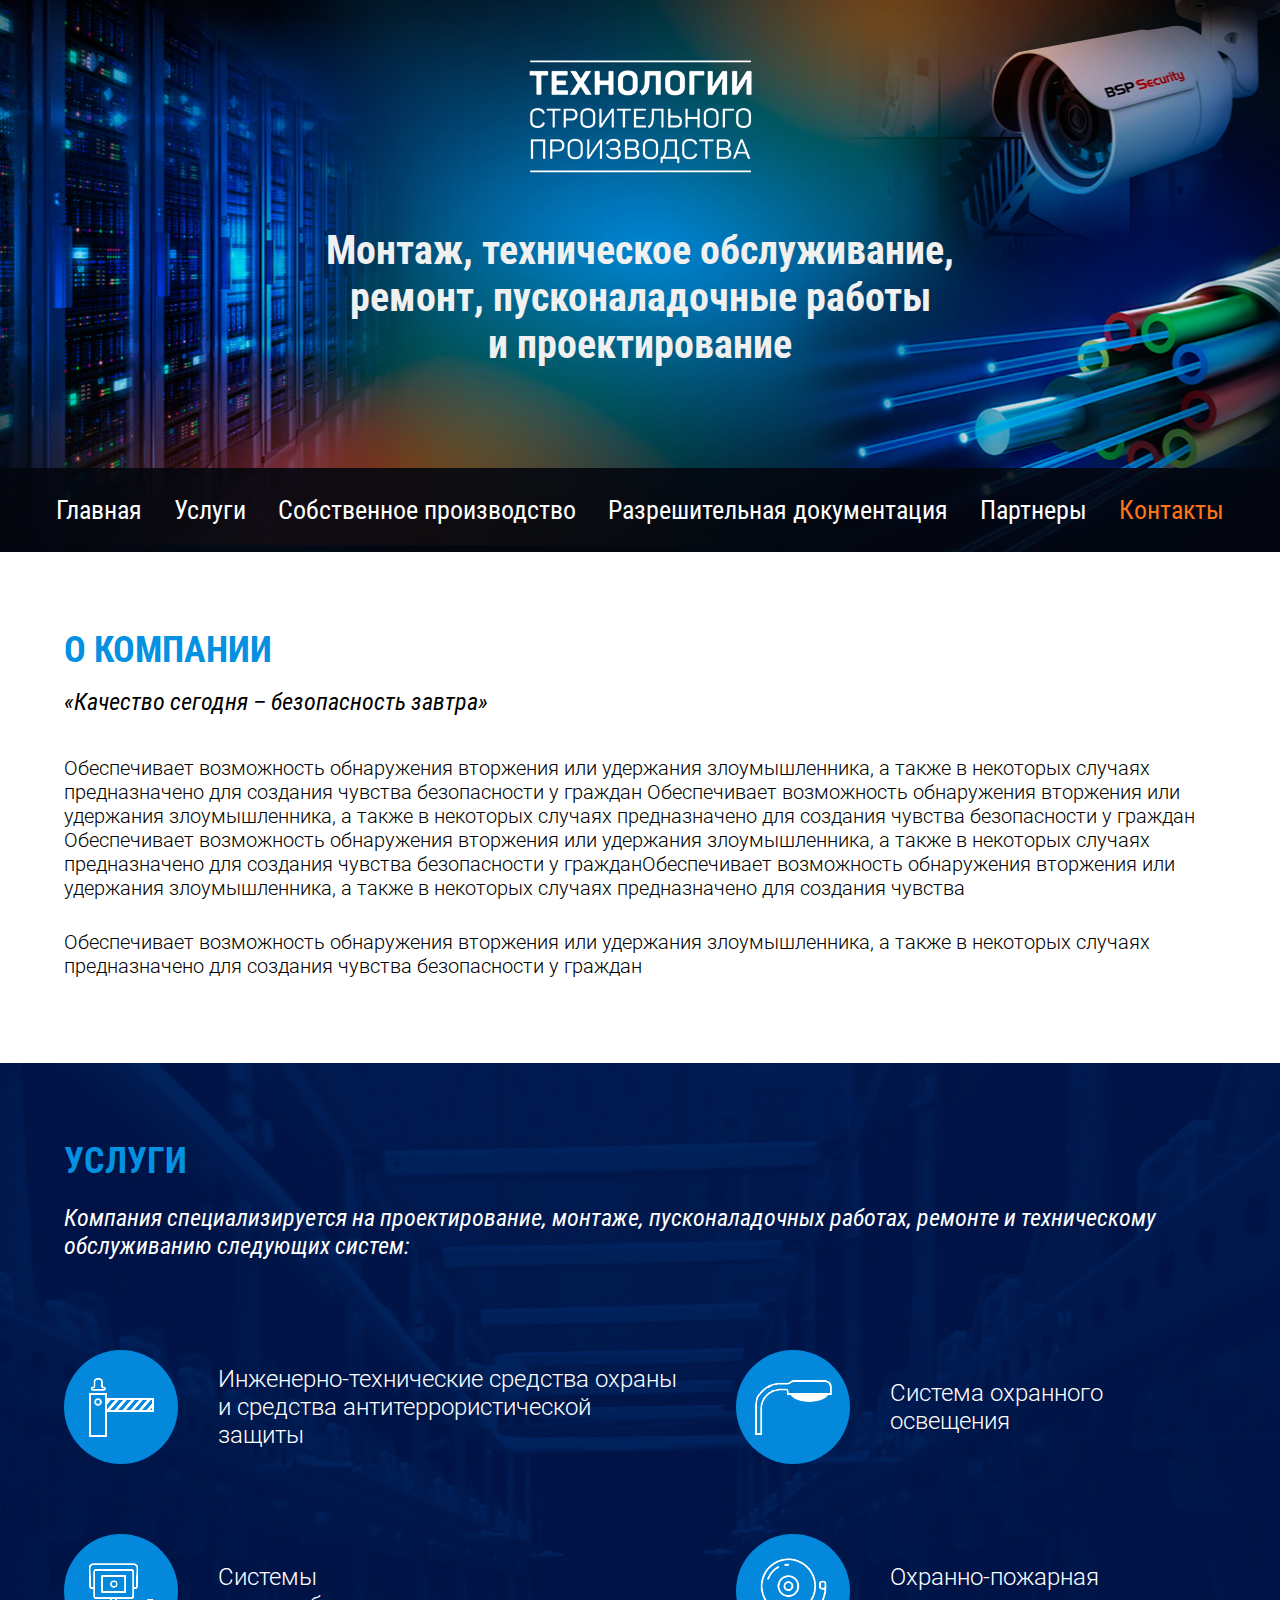
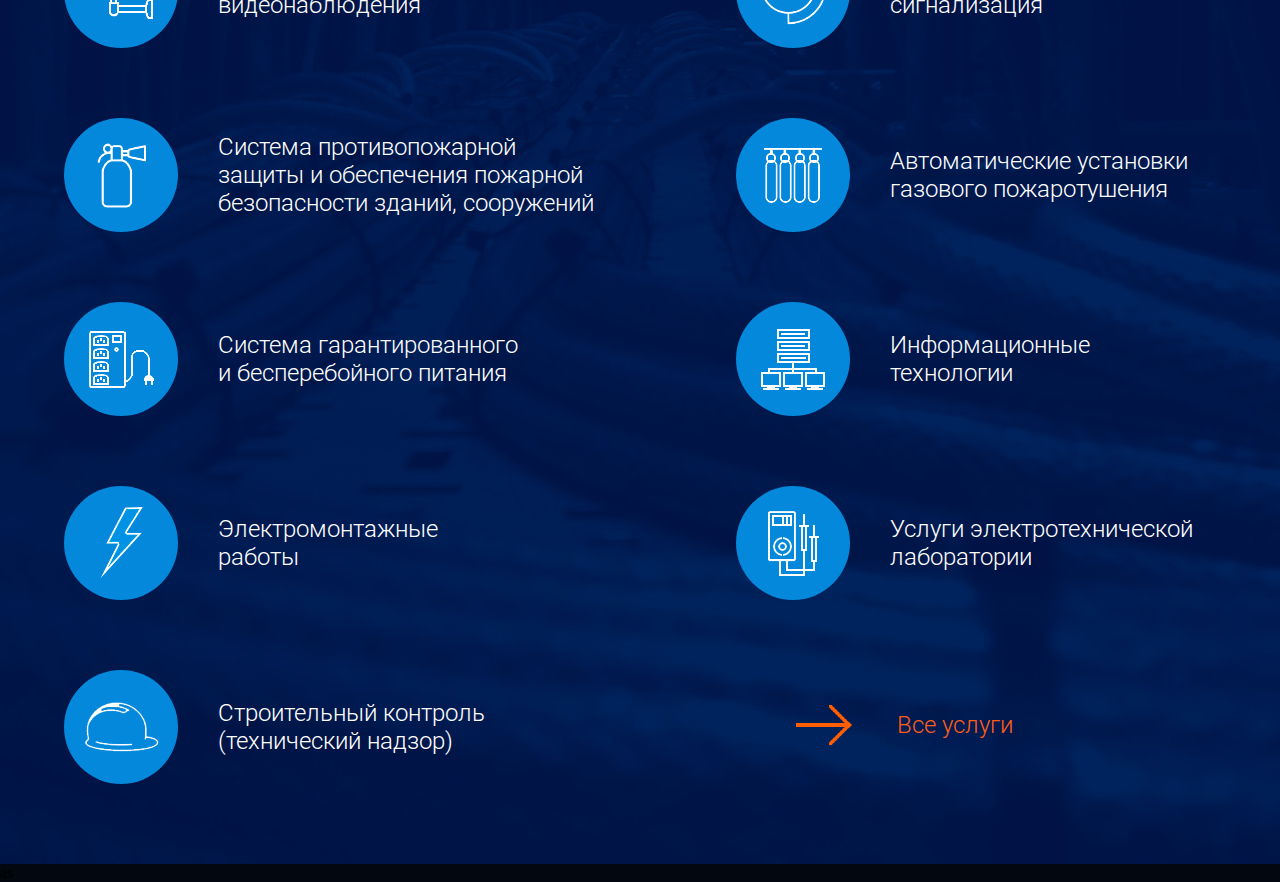
==== index.html @ 2492bffe "Initial commit" ====
<!DOCTYPE html>
<html lang="en">
<head>
  <meta charset="UTF-8">
  <meta name="viewport" content="width=device-width, initial-scale=1, shrink-to-fit=no">
  <title>Home</title>
  <meta name="keywords" content="text, test">
  <meta name="description" content="very long text description">
  <link rel="stylesheet" href="css/style.css">
  <link rel="stylesheet" href="css/media.css">
  <script
          src="https://code.jquery.com/jquery-3.4.1.min.js"
          integrity="sha256-CSXorXvZcTkaix6Yvo6HppcZGetbYMGWSFlBw8HfCJo="
          crossorigin="anonymous"></script>
  <script src="js/custom.js"></script>
</head>
<body>

<header class="header">
  <div class="header__bg"><img src="img/header-bg-large.png"></div>
  <div class="container">
    <div class="header__top">
      <a href="#" class="header__logo">
        <img src="img/logo.png" alt="company name">
      </a>
      <div class="header__slogan">
        <div class="header__slogan-line">Монтаж, техническое обслуживание,</div>
        <div class="header__slogan-line">ремонт, пусконаладочные работы</div>
        <div class="header__slogan-line">и проектирование</div>
      </div>
    </div>
    <ul class="menu">
      <li class="menu__item"><a href="#" class="menu__link">Главная</a></li>
      <li class="menu__item"><a href="#" class="menu__link">Услуги</a></li>
      <li class="menu__item"><a href="#" class="menu__link">Собственное производство</a></li>
      <li class="menu__item"><a href="#" class="menu__link">Разрешительная документация</a></li>
      <li class="menu__item"><a href="#" class="menu__link">Партнеры</a></li>
      <li class="menu__item"><a href="#" class="menu__link menu__link_active">Контакты</a></li>
    </ul>
  </div>
</header>

<section class="container">
  <div class="about">
    <div class="container__inner">
      <div class="title">О компании</div>
      <div class="about__quote">«Качество сегодня – безопасность завтра»</div>
      <div class="about__p">
        Обеспечивает возможность обнаружения вторжения или удержания злоумышленника, а также в некоторых случаях
        предназначено для создания чувства безопасности у граждан Обеспечивает возможность обнаружения вторжения или
        удержания злоумышленника, а также в некоторых случаях предназначено для создания чувства безопасности у граждан
        Обеспечивает возможность обнаружения вторжения или удержания злоумышленника, а также в некоторых случаях
        предназначено для создания чувства безопасности у гражданОбеспечивает возможность обнаружения вторжения или
        удержания злоумышленника, а также в некоторых случаях предназначено для создания чувства
      </div>
      <div class="about__p">
        Обеспечивает возможность обнаружения вторжения или удержания злоумышленника, а также в некоторых случаях
        предназначено для создания чувства безопасности у граждан
      </div>
    </div>
  </div>

  <div class="services">
    <div class="container__inner">
      <div class="title">Услуги</div>
      <div class="services__quote">Компания специализируется на проектирование, монтаже, пусконаладочных
        работах, ремонте и техническому обслуживанию следующих систем:</div>
      <div class="services__items">
        <div class="services-item">
          <div class="services-item__icon"><img src="img/service-1.png" alt=""></div>
          <div class="services-item__text">
            <div class="services-item__line">Инженерно-технические средства охраны</div>
            <div class="services-item__line">и средства антитеррористической</div>
            <div class="services-item__line">защиты</div>
          </div>
        </div>
        <div class="services-item">
          <div class="services-item__icon"><img src="img/service-2.png" alt=""></div>
          <div class="services-item__text">
            <div class="services-item__line">Система охранного</div>
            <div class="services-item__line">освещения</div>
          </div>
        </div>
        <div class="services-item">
          <div class="services-item__icon"><img src="img/service-3.png" alt=""></div>
          <div class="services-item__text">
            <div class="services-item__line">Системы</div>
            <div class="services-item__line">видеонаблюдения</div>
          </div>
        </div>
        <div class="services-item">
          <div class="services-item__icon"><img src="img/service-4.png" alt=""></div>
          <div class="services-item__text">
            <div class="services-item__line">Охранно-пожарная</div>
            <div class="services-item__line">сигнализация</div>
          </div>
        </div>
        <div class="services-item">
          <div class="services-item__icon"><img src="img/service-5.png" alt=""></div>
          <div class="services-item__text">
            <div class="services-item__line">Система противопожарной</div>
            <div class="services-item__line">защиты и обеспечения пожарной</div>
            <div class="services-item__line">безопасности зданий, сооружений</div>
          </div>
        </div>
        <div class="services-item">
          <div class="services-item__icon"><img src="img/service-6.png" alt=""></div>
          <div class="services-item__text">
            <div class="services-item__line">Автоматические установки</div>
            <div class="services-item__line">газового пожаротушения</div>
          </div>
        </div>
        <div class="services-item">
          <div class="services-item__icon"><img src="img/service-7.png" alt=""></div>
          <div class="services-item__text">
            <div class="services-item__line">Система гарантированного</div>
            <div class="services-item__line">и бесперебойного питания</div>
          </div>
        </div>
        <div class="services-item">
          <div class="services-item__icon"><img src="img/service-8.png" alt=""></div>
          <div class="services-item__text">
            <div class="services-item__line">Информационные</div>
            <div class="services-item__line">технологии</div>
          </div>
        </div>
        <div class="services-item">
          <div class="services-item__icon"><img src="img/service-9.png" alt=""></div>
          <div class="services-item__text">
            <div class="services-item__line">Электромонтажные</div>
            <div class="services-item__line">работы</div>
          </div>
        </div>
        <div class="services-item">
          <div class="services-item__icon"><img src="img/service-10.png" alt=""></div>
          <div class="services-item__text">
            <div class="services-item__line">Услуги электротехнической</div>
            <div class="services-item__line">лаборатории</div>
          </div>
        </div>
        <div class="services-item">
          <div class="services-item__icon"><img src="img/service-11.png" alt=""></div>
          <div class="services-item__text">
            <div class="services-item__line">Строительный контроль</div>
            <div class="services-item__line">(технический надзор)</div>
          </div>
        </div>
        <div class="services-item">
          <a href="#" class="services-item__more">
            <div class="services-item__more-img"><img src="img/service-more.png"></div>
            <div class="services-item__more-text">Все услуги</div>
          </a>
        </div>
      </div>
    </div>
  </div>
</section>

<footer class="footer">
  as
</footer>

</body>
</html>
---- css/style.css ----
@font-face {
    font-family: 'RobotoCondensed-Bold';
    src: url('../fonts/RobotoCondensed-Bold.ttf') format('truetype');
    font-weight: normal;
    font-style: normal;
}
@font-face {
    font-family: 'RobotoCondensed-Regular';
    src: url('../fonts/RobotoCondensed-Regular.ttf') format('truetype');
    font-weight: normal;
    font-style: normal;
}
@font-face {
    font-family: 'RobotoCondensed-Light';
    src: url('../fonts/RobotoCondensed-Light.ttf') format('truetype');
    font-weight: normal;
    font-style: normal;
}
@font-face {
    font-family: 'RobotoCondensed-RegularItalic';
    src: url('../fonts/RobotoCondensed-RegularItalic.ttf') format('truetype');
    font-weight: normal;
    font-style: normal;
}
@font-face {
    font-family: 'Roboto-Light';
    src: url('../fonts/Roboto-Light.ttf') format('truetype');
    font-weight: normal;
    font-style: normal;
}

html, body{
    width: 100%;
    min-height: 100vh;
    margin: 0;
    padding: 0;
}
body{
    background-color: #03070f;
}
/*General*/
a, a:hover{
    outline: none;
    text-decoration: none;
}
ul{
    list-style:none;
    margin: 0;
    padding: 0;
}
.container{
    position: relative;
    width: 1280px;
    margin: 0 auto;
    z-index: 2;
}
.container__inner{
    padding: 0 64px;
}
.title{
    font-family: 'RobotoCondensed-Bold', sans-serif;
    font-size: 36px;
    line-height: 1em;
    color: #0491e2;
    text-transform: uppercase;
}
/*Header*/
.header{
    position: relative;
    padding-top: 60px;
    overflow: hidden;
}
.header__bg{
    position: absolute;
    top: 0;
    left: 50%;
    -webkit-transform: translate(-50%, 0);
    -moz-transform: translate(-50%, 0);
    -ms-transform: translate(-50%, 0);
    -o-transform: translate(-50%, 0);
    transform: translate(-50%, 0);
    z-index: 0;
}
.header__top{
    text-align: center;
}
.header__slogan{
    margin: 50px 0 100px 0;
    font-family: 'RobotoCondensed-Bold', sans-serif;
    font-size: 40px;
    color: #f0f0f0;
}
/*Menu*/
.menu{
    display: flex;
    flex-wrap: wrap;
    align-items: center;
    justify-content: center;
    background-color: rgba(3,7,15,0.89);
}
.menu__item{
    margin: 27px 0;
}
.menu__link{
    display: block;
    margin: 0 16px;
    font-family: 'RobotoCondensed-Regular', sans-serif;
    font-size: 26px;
    color: #fff;
}
.menu__link:hover,
.menu__link_active{
    color: #ff7417;
}
/*About*/
.about{
    padding: 80px 0 55px 0;
    background: #ffffff;
}
.about__quote{
    margin: 20px 0 40px 0;
    font-family: 'RobotoCondensed-RegularItalic', sans-serif;
    font-size: 24px;
    color: #000;
}
.about__p{
    margin-bottom: 30px;
    font-family: 'Roboto-Light', sans-serif;
    font-size: 20px;
    color: #000;
}
/*Services*/
.services{
    padding: 80px 0 10px 0;
    background: url("../img/home-services-bg.jpg") no-repeat top center;
}
.services__quote{
    margin: 25px 0 90px 0;
    font-family: 'RobotoCondensed-RegularItalic', sans-serif;
    font-size: 24px;
    color: #ffffff;
}
.services__items{
    display: flex;
    flex-wrap: wrap;
    align-items: center;
    justify-content: space-between;
}
.services-item{
    display: flex;
    align-items: center;
    width: 100%;
    margin-bottom: 70px;
}
.services-item:nth-child(odd){
    max-width: 670px;
}
.services-item:nth-child(even){
    max-width: 480px;
}
.services-item__icon{
    flex: 0 0 114px;
    display: flex;
    flex-wrap: wrap;
    align-items: center;
    justify-content: center;
    width: 114px;
    height: 114px;
    background-color: #0488db;
    -webkit-border-radius: 100%;
    -moz-border-radius: 100%;
    border-radius: 100%;
}
.services-item__text{
    margin-left: 40px;
    font-family: 'Roboto-Light', sans-serif;
    font-size: 24px;
    color: #ffffff;
}
.services-item:hover .services-item__icon{
    background-color: #ff5e17;
}
.services-item:hover .services-item__text{
    color: #ff5e17;
}
.services-item__more{
    display: flex;
    align-items: center;
    margin-left: 60px;
}
.services-item__more-img{
    margin-right: 45px;
}
.services-item__more-text{
    margin-top: -5px;
    font-family: 'Roboto-Light', sans-serif;
    font-size: 24px;
    color: #ff5e17;
}
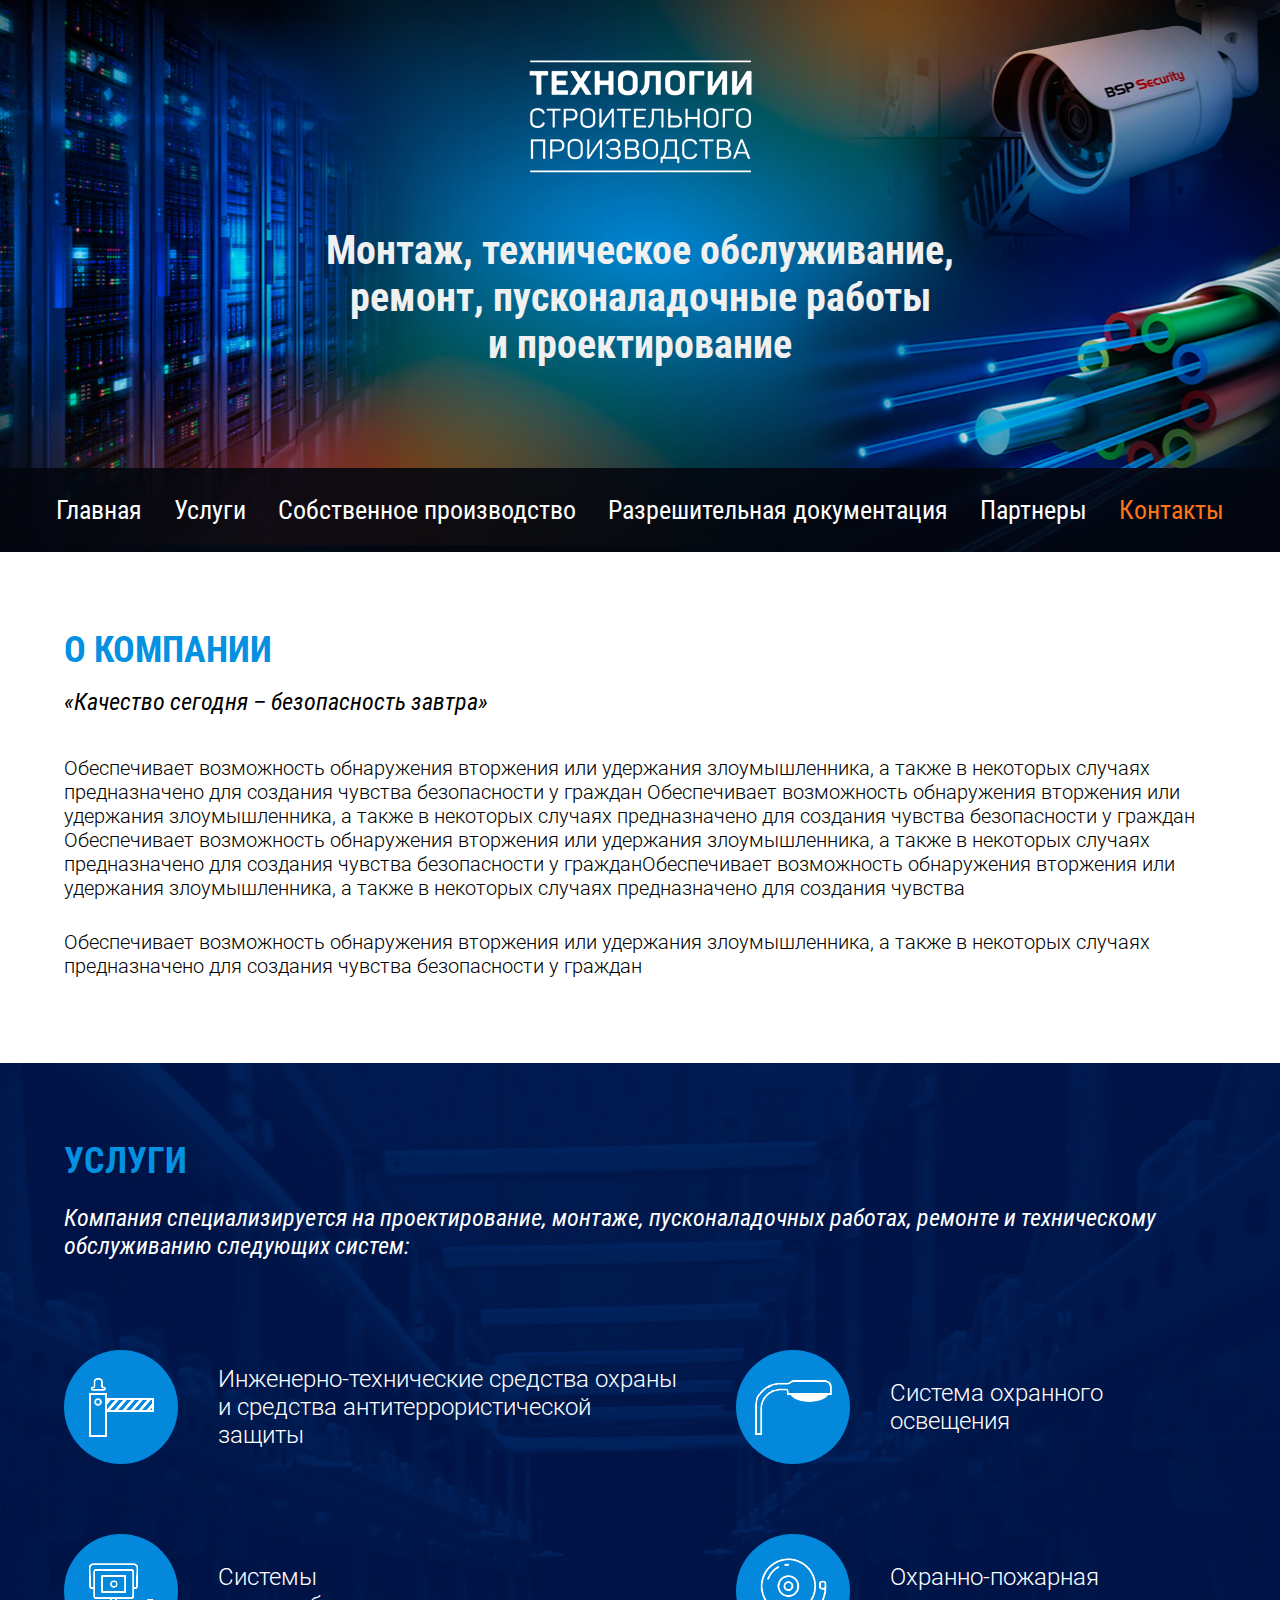
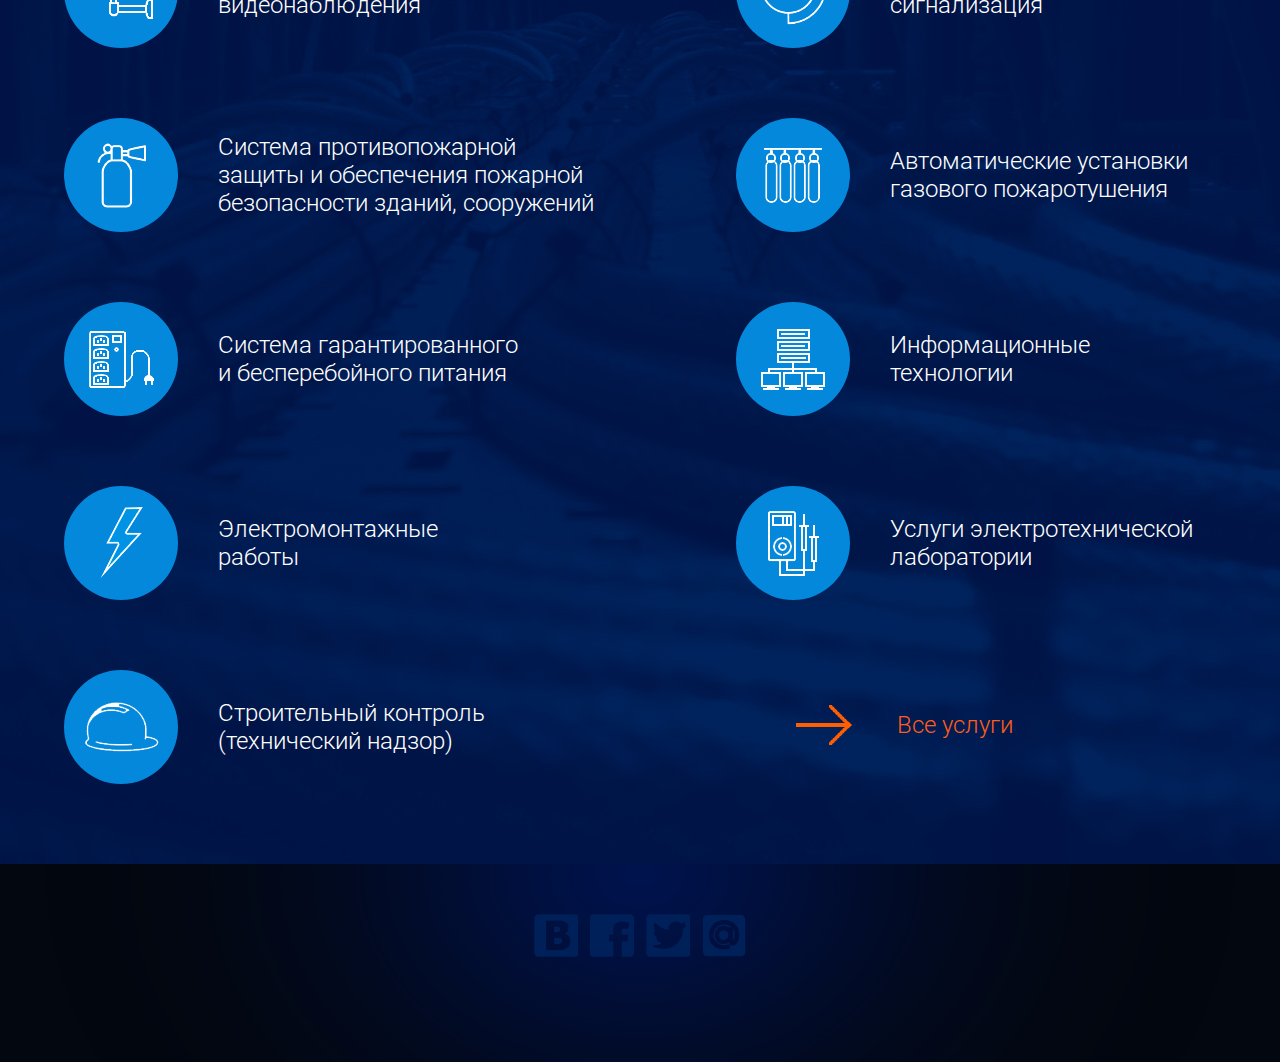
==== commit db1fedf3: "socials" ====
--- a/index.html
+++ b/index.html
@@ -20,7 +20,7 @@
   <div class="header__bg"><img src="img/header-bg-large.png"></div>
   <div class="container">
     <div class="header__top">
-      <a href="#" class="header__logo">
+      <a href="index.html" class="header__logo">
         <img src="img/logo.png" alt="company name">
       </a>
       <div class="header__slogan">
@@ -30,7 +30,7 @@
       </div>
     </div>
     <ul class="menu">
-      <li class="menu__item"><a href="#" class="menu__link">Главная</a></li>
+      <li class="menu__item"><a href="index.html" class="menu__link">Главная</a></li>
       <li class="menu__item"><a href="#" class="menu__link">Услуги</a></li>
       <li class="menu__item"><a href="#" class="menu__link">Собственное производство</a></li>
       <li class="menu__item"><a href="#" class="menu__link">Разрешительная документация</a></li>
@@ -157,7 +157,12 @@
 </section>
 
 <footer class="footer">
-  as
+  <div class="footer-menu">
+    <a href="#" target="_blank" class="footer-menu__link vk"></a>
+    <a href="#" target="_blank" class="footer-menu__link fb"></a>
+    <a href="#" target="_blank" class="footer-menu__link twitter"></a>
+    <a href="#" target="_blank" class="footer-menu__link mail"></a>
+  </div>
 </footer>
 
 </body>
--- a/css/style.css
+++ b/css/style.css
@@ -196,4 +196,44 @@
     font-family: 'Roboto-Light', sans-serif;
     font-size: 24px;
     color: #ff5e17;
+}
+/*Footer*/
+.footer{
+    padding: 50px 0 105px 0;
+    background: url("../img/footer-bg.png") no-repeat center bottom, transparent;
+}
+.footer-menu{
+    display: flex;
+    flex-wrap: wrap;
+    justify-content: center;
+}
+.footer-menu__link{
+    width: 44px;
+    height: 43px;
+    margin: 0 6px;
+    background: url("../img/soc-sprite.png");
+}
+.footer-menu__link.vk{
+    background-position: 0 0;
+}
+.footer-menu__link.fb{
+    background-position: -60px 0;
+}
+.footer-menu__link.twitter{
+    background-position: -118px 0;
+}
+.footer-menu__link.mail{
+    background-position: 44px -1px;
+}
+.footer-menu__link.vk:hover{
+    background: url("../img/soc-1.png");
+}
+.footer-menu__link.fb:hover{
+    background: url("../img/soc-2.png");
+}
+.footer-menu__link.twitter:hover{
+    background: url("../img/soc-3.png");
+}
+.footer-menu__link.mail:hover{
+    background: url("../img/soc-4.png");
 }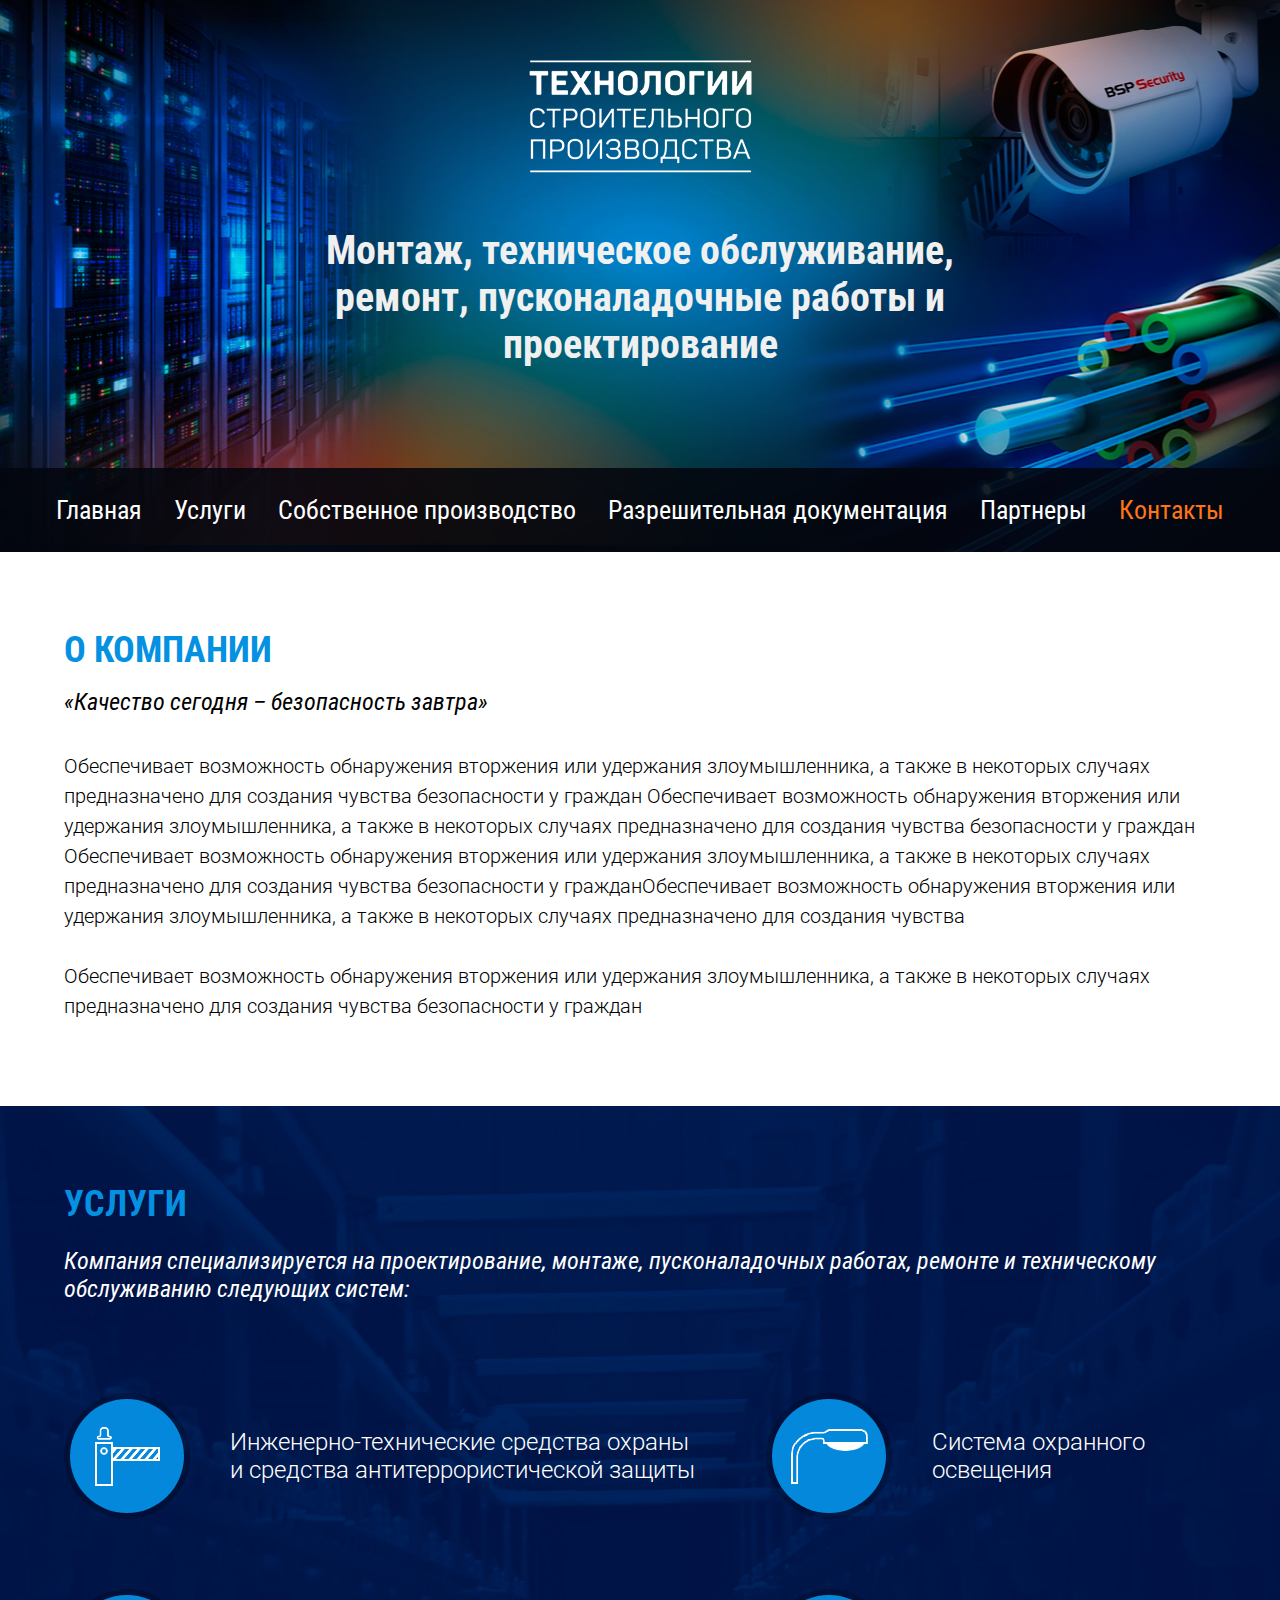
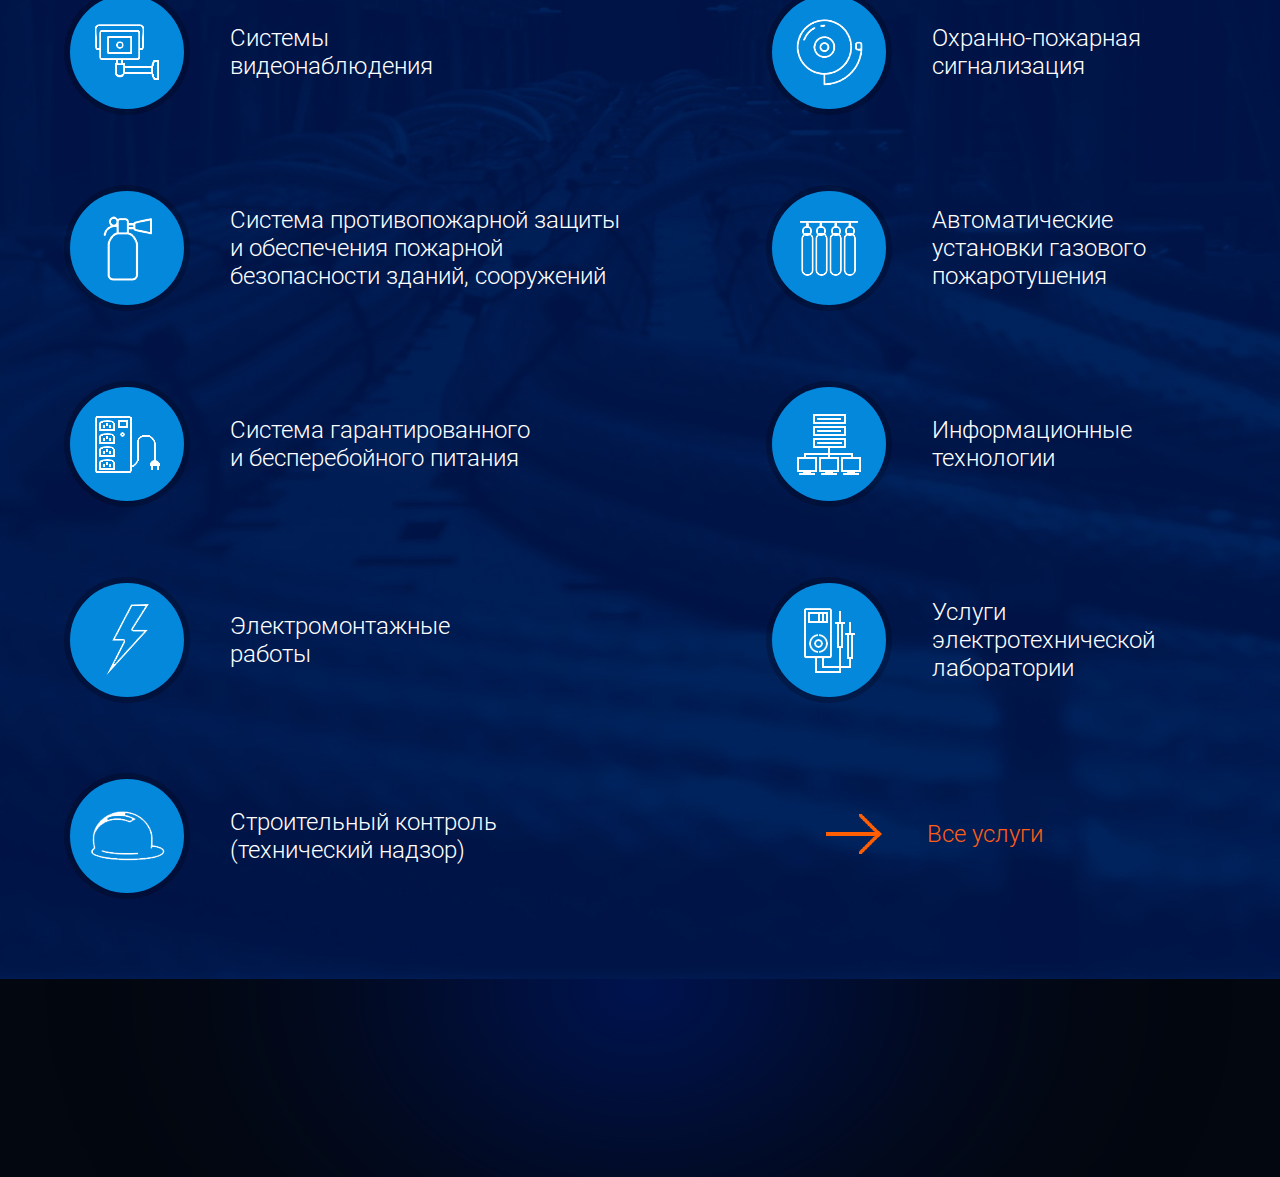
==== commit f3eb52d5: "mobile fixes" ====
--- a/index.html
+++ b/index.html
@@ -2,7 +2,7 @@
 <html lang="en">
 <head>
   <meta charset="UTF-8">
-  <meta name="viewport" content="width=device-width, initial-scale=1, shrink-to-fit=no">
+  <meta name="viewport" content="width=device-width, initial-scale=1, shrink-to-fit=no, user-scalable=no">
   <title>Home</title>
   <meta name="keywords" content="text, test">
   <meta name="description" content="very long text description">
@@ -17,26 +17,32 @@
 <body>
 
 <header class="header">
-  <div class="header__bg"><img src="img/header-bg-large.png"></div>
+  <div class="header__mobile-menu"></div>
   <div class="container">
     <div class="header__top">
       <a href="index.html" class="header__logo">
         <img src="img/logo.png" alt="company name">
       </a>
       <div class="header__slogan">
-        <div class="header__slogan-line">Монтаж, техническое обслуживание,</div>
-        <div class="header__slogan-line">ремонт, пусконаладочные работы</div>
-        <div class="header__slogan-line">и проектирование</div>
+        Монтаж, техническое обслуживание,
+        ремонт, пусконаладочные работы
+        и проектирование
       </div>
     </div>
-    <ul class="menu">
-      <li class="menu__item"><a href="index.html" class="menu__link">Главная</a></li>
-      <li class="menu__item"><a href="#" class="menu__link">Услуги</a></li>
-      <li class="menu__item"><a href="#" class="menu__link">Собственное производство</a></li>
-      <li class="menu__item"><a href="#" class="menu__link">Разрешительная документация</a></li>
-      <li class="menu__item"><a href="#" class="menu__link">Партнеры</a></li>
-      <li class="menu__item"><a href="#" class="menu__link menu__link_active">Контакты</a></li>
-    </ul>
+    <div class="header__menu">
+      <a href="index.html" class="header__menu-logo">
+        <img src="img/logo.png" alt="company name">
+      </a>
+      <div class="header__menu-close"></div>
+      <ul class="menu">
+        <li class="menu__item"><a href="index.html" class="menu__link">Главная</a></li>
+        <li class="menu__item"><a href="#" class="menu__link">Услуги</a></li>
+        <li class="menu__item"><a href="#" class="menu__link">Собственное производство</a></li>
+        <li class="menu__item"><a href="#" class="menu__link">Разрешительная документация</a></li>
+        <li class="menu__item"><a href="#" class="menu__link">Партнеры</a></li>
+        <li class="menu__item"><a href="#" class="menu__link menu__link_active">Контакты</a></li>
+      </ul>
+    </div>
   </div>
 </header>
 
@@ -45,18 +51,18 @@
     <div class="container__inner">
       <div class="title">О компании</div>
       <div class="about__quote">«Качество сегодня – безопасность завтра»</div>
-      <div class="about__p">
+      <p>
         Обеспечивает возможность обнаружения вторжения или удержания злоумышленника, а также в некоторых случаях
         предназначено для создания чувства безопасности у граждан Обеспечивает возможность обнаружения вторжения или
         удержания злоумышленника, а также в некоторых случаях предназначено для создания чувства безопасности у граждан
         Обеспечивает возможность обнаружения вторжения или удержания злоумышленника, а также в некоторых случаях
         предназначено для создания чувства безопасности у гражданОбеспечивает возможность обнаружения вторжения или
         удержания злоумышленника, а также в некоторых случаях предназначено для создания чувства
-      </div>
-      <div class="about__p">
+      </p>
+      <p>
         Обеспечивает возможность обнаружения вторжения или удержания злоумышленника, а также в некоторых случаях
         предназначено для создания чувства безопасности у граждан
-      </div>
+      </p>
     </div>
   </div>
 
@@ -66,85 +72,85 @@
       <div class="services__quote">Компания специализируется на проектирование, монтаже, пусконаладочных
         работах, ремонте и техническому обслуживанию следующих систем:</div>
       <div class="services__items">
-        <div class="services-item">
+        <a href="#" class="services-item">
           <div class="services-item__icon"><img src="img/service-1.png" alt=""></div>
           <div class="services-item__text">
-            <div class="services-item__line">Инженерно-технические средства охраны</div>
-            <div class="services-item__line">и средства антитеррористической</div>
-            <div class="services-item__line">защиты</div>
+            Инженерно-технические средства охраны
+            и средства антитеррористической
+            защиты
           </div>
-        </div>
-        <div class="services-item">
+        </a>
+        <a href="#" class="services-item">
           <div class="services-item__icon"><img src="img/service-2.png" alt=""></div>
           <div class="services-item__text">
-            <div class="services-item__line">Система охранного</div>
-            <div class="services-item__line">освещения</div>
+            Система охранного
+            освещения
           </div>
-        </div>
-        <div class="services-item">
+        </a>
+        <a href="#" class="services-item">
           <div class="services-item__icon"><img src="img/service-3.png" alt=""></div>
           <div class="services-item__text">
-            <div class="services-item__line">Системы</div>
-            <div class="services-item__line">видеонаблюдения</div>
+            Системы
+            видеонаблюдения
           </div>
-        </div>
-        <div class="services-item">
+        </a>
+        <a href="#" class="services-item">
           <div class="services-item__icon"><img src="img/service-4.png" alt=""></div>
           <div class="services-item__text">
-            <div class="services-item__line">Охранно-пожарная</div>
-            <div class="services-item__line">сигнализация</div>
+            Охранно-пожарная
+            сигнализация
           </div>
-        </div>
-        <div class="services-item">
+        </a>
+        <a href="#" class="services-item">
           <div class="services-item__icon"><img src="img/service-5.png" alt=""></div>
           <div class="services-item__text">
-            <div class="services-item__line">Система противопожарной</div>
-            <div class="services-item__line">защиты и обеспечения пожарной</div>
-            <div class="services-item__line">безопасности зданий, сооружений</div>
+            Система противопожарной
+            защиты и обеспечения пожарной
+            безопасности зданий, сооружений
           </div>
-        </div>
-        <div class="services-item">
+        </a>
+        <a href="#" class="services-item">
           <div class="services-item__icon"><img src="img/service-6.png" alt=""></div>
           <div class="services-item__text">
-            <div class="services-item__line">Автоматические установки</div>
-            <div class="services-item__line">газового пожаротушения</div>
+            Автоматические установки
+            газового пожаротушения
           </div>
-        </div>
-        <div class="services-item">
+        </a>
+        <a href="#" class="services-item">
           <div class="services-item__icon"><img src="img/service-7.png" alt=""></div>
           <div class="services-item__text">
-            <div class="services-item__line">Система гарантированного</div>
-            <div class="services-item__line">и бесперебойного питания</div>
+            Система гарантированного
+            и бесперебойного питания
           </div>
-        </div>
-        <div class="services-item">
+        </a>
+        <a href="#" class="services-item">
           <div class="services-item__icon"><img src="img/service-8.png" alt=""></div>
           <div class="services-item__text">
-            <div class="services-item__line">Информационные</div>
-            <div class="services-item__line">технологии</div>
+            Информационные
+            технологии
           </div>
-        </div>
-        <div class="services-item">
+        </a>
+        <a href="#" class="services-item">
           <div class="services-item__icon"><img src="img/service-9.png" alt=""></div>
           <div class="services-item__text">
-            <div class="services-item__line">Электромонтажные</div>
-            <div class="services-item__line">работы</div>
+            Электромонтажные
+            работы
           </div>
-        </div>
-        <div class="services-item">
+        </a>
+        <a href="#" class="services-item">
           <div class="services-item__icon"><img src="img/service-10.png" alt=""></div>
           <div class="services-item__text">
-            <div class="services-item__line">Услуги электротехнической</div>
-            <div class="services-item__line">лаборатории</div>
+            Услуги электротехнической
+            лаборатории
           </div>
-        </div>
-        <div class="services-item">
+        </a>
+        <a href="#" class="services-item">
           <div class="services-item__icon"><img src="img/service-11.png" alt=""></div>
           <div class="services-item__text">
-            <div class="services-item__line">Строительный контроль</div>
-            <div class="services-item__line">(технический надзор)</div>
+            Строительный контроль
+            (технический надзор)
           </div>
-        </div>
+        </a>
         <div class="services-item">
           <a href="#" class="services-item__more">
             <div class="services-item__more-img"><img src="img/service-more.png"></div>
--- a/css/style.css
+++ b/css/style.css
@@ -19,6 +19,18 @@
 @font-face {
     font-family: 'RobotoCondensed-RegularItalic';
     src: url('../fonts/RobotoCondensed-RegularItalic.ttf') format('truetype');
+    font-weight: normal;
+    font-style: normal;
+}
+@font-face {
+    font-family: 'Roboto-Bold';
+    src: url('../fonts/Roboto-Bold.ttf') format('truetype');
+    font-weight: normal;
+    font-style: normal;
+}
+@font-face {
+    font-family: 'Roboto-Regular';
+    src: url('../fonts/Roboto-Regular.ttf') format('truetype');
     font-weight: normal;
     font-style: normal;
 }
@@ -50,7 +62,8 @@
 }
 .container{
     position: relative;
-    width: 1280px;
+    width: 100%;
+    max-width: 1280px;
     margin: 0 auto;
     z-index: 2;
 }
@@ -68,7 +81,9 @@
 .header{
     position: relative;
     padding-top: 60px;
-    overflow: hidden;
+    background-image: url('../img/header-bg-large.png');
+    background-position: center top;
+    background-repeat:no-repeat;
 }
 .header__bg{
     position: absolute;
@@ -84,19 +99,56 @@
 .header__top{
     text-align: center;
 }
+.header__logo{
+    display: inline-block;
+}
 .header__slogan{
-    margin: 50px 0 100px 0;
+    max-width: 629px;
+    margin: 50px auto 100px auto;
     font-family: 'RobotoCondensed-Bold', sans-serif;
     font-size: 40px;
     color: #f0f0f0;
 }
 /*Menu*/
+.header__menu{
+    position: relative;
+    background-color: rgba(3,7,15,0.89);
+}
+.header__mobile-menu{
+    display: none;
+    position: absolute;
+    top: 10px;
+    right: 15px;
+    width: 51px;
+    height: 51px;
+    background: url("../img/menu-mobile.png") no-repeat center center, rgba(3,7,15,0.25);
+    -webkit-border-radius: 100%;
+    -moz-border-radius: 100%;
+    border-radius: 100%;
+    z-index: 2;
+}
+.header__menu-logo{
+    display: none;
+    width: 120px;
+    margin: 0 35px;
+}
+.header__menu-logo img{
+    max-width: 100%;
+}
+.header__menu-close{
+    display: none;
+    position: absolute;
+    top: 20px;
+    right: 20px;
+    width: 12px;
+    height: 12px;
+    background: url("../img/menu-close.png") no-repeat center center;
+}
 .menu{
     display: flex;
     flex-wrap: wrap;
     align-items: center;
     justify-content: center;
-    background-color: rgba(3,7,15,0.89);
 }
 .menu__item{
     margin: 27px 0;
@@ -118,21 +170,24 @@
     background: #ffffff;
 }
 .about__quote{
-    margin: 20px 0 40px 0;
+    margin: 20px 0 35px 0;
     font-family: 'RobotoCondensed-RegularItalic', sans-serif;
     font-size: 24px;
     color: #000;
 }
-.about__p{
-    margin-bottom: 30px;
+.about p{
+    margin: 0 0 30px 0;
     font-family: 'Roboto-Light', sans-serif;
     font-size: 20px;
+    line-height: 1.5em;
     color: #000;
 }
 /*Services*/
 .services{
     padding: 80px 0 10px 0;
     background: url("../img/home-services-bg.jpg") no-repeat top center;
+    -webkit-background-size: cover;
+    background-size: cover;
 }
 .services__quote{
     margin: 25px 0 90px 0;
@@ -148,6 +203,7 @@
 }
 .services-item{
     display: flex;
+    flex-wrap: wrap;
     align-items: center;
     width: 100%;
     margin-bottom: 70px;
@@ -158,12 +214,32 @@
 .services-item:nth-child(even){
     max-width: 480px;
 }
-.services-item__icon{
+.services-item:nth-child(1) .services-item__text{
+    max-width: 470px;}
+.services-item:nth-child(2) .services-item__text{
+    max-width: 250px;}
+.services-item:nth-child(3) .services-item__text{
+    max-width: 210px;}
+.services-item:nth-child(4) .services-item__text{
+    max-width: 250px;}
+.services-item:nth-child(5) .services-item__text{
+    max-width: 390px;}
+.services-item:nth-child(6) .services-item__text{
+    max-width: 310px;}
+.services-item:nth-child(7) .services-item__text{
+    max-width: 310px;}
+.services-item:nth-child(8) .services-item__text{
+    max-width: 210px;}
+.services-item:nth-child(9) .services-item__text{
+    max-width: 250px;}
+.services-item:nth-child(10) .services-item__text{
+    max-width: 310px;}
+.services-item:nth-child(11) .services-item__text{
+    max-width: 300px;}
+.services-item__icon:after{
+    content: '';
+    position: absolute;
     flex: 0 0 114px;
-    display: flex;
-    flex-wrap: wrap;
-    align-items: center;
-    justify-content: center;
     width: 114px;
     height: 114px;
     background-color: #0488db;
@@ -171,13 +247,30 @@
     -moz-border-radius: 100%;
     border-radius: 100%;
 }
+.services-item__icon{
+    position: relative;
+    display: flex;
+    flex-wrap: wrap;
+    align-items: center;
+    justify-content: center;
+    width: 126px;
+    height: 126px;
+    background-color: rgba(0,3,15,0.26);
+    -webkit-border-radius: 100%;
+    -moz-border-radius: 100%;
+    border-radius: 100%;
+}
+.services-item__icon img{
+    position: relative;
+    z-index: 2;
+}
 .services-item__text{
     margin-left: 40px;
     font-family: 'Roboto-Light', sans-serif;
     font-size: 24px;
     color: #ffffff;
 }
-.services-item:hover .services-item__icon{
+.services-item:hover .services-item__icon:after{
     background-color: #ff5e17;
 }
 .services-item:hover .services-item__text{
@@ -211,7 +304,7 @@
     width: 44px;
     height: 43px;
     margin: 0 6px;
-    background: url("../img/soc-sprite.png");
+    background: url("../img/soc-sprite-all.png");
 }
 .footer-menu__link.vk{
     background-position: 0 0;
@@ -226,14 +319,160 @@
     background-position: 44px -1px;
 }
 .footer-menu__link.vk:hover{
-    background: url("../img/soc-1.png");
+    background-position: 0 -44px;
 }
 .footer-menu__link.fb:hover{
-    background: url("../img/soc-2.png");
+    background-position: -60px -44px;
 }
 .footer-menu__link.twitter:hover{
-    background: url("../img/soc-3.png");
+    background-position: -118px -44px;
 }
 .footer-menu__link.mail:hover{
-    background: url("../img/soc-4.png");
+    background-position: 44px -44px;
+}
+/*Breadcrumbs*/
+.breadcrumbs{
+    display: flex;
+    flex-wrap: wrap;
+    align-items: center;
+    padding: 35px 0 30px 0;
+    font-family: 'Roboto-Regular', sans-serif;
+    font-size: 14px;
+}
+.breadcrumbs__item:not(.breadcrumbs__item_current){
+    padding-right: 18px;
+    margin-right: 11px;
+    color: #0491e2;
+    background: url("../img/breadcrumbs-arrow.png") no-repeat right center, transparent;
+}
+.breadcrumbs__item:not(.breadcrumbs__item_current):hover{
+    color: #ff7417;
+}
+.breadcrumbs__item_current{
+    color: #010101;
+}
+/*Template*/
+.template{
+    padding-bottom: 55px;
+    background-color: #fff;
+}
+.template__content{
+    margin-top: 55px;
+}
+.template__text{
+    font-family: 'Roboto-Light', sans-serif;
+    font-size: 20px;
+    line-height: 1.4em;
+    color: #000;
+}
+/*Certificates*/
+.certificates{
+    padding: 85px 0 80px 0;
+    background-color: #fff;
+}
+.certificates__items{
+    display: flex;
+    flex-wrap: wrap;
+    justify-content: space-between;
+    margin-top: 60px;
+}
+.certificates-item{
+    display: flex;
+    align-items: center;
+    justify-content: center;
+    width: 100%;
+    max-width: 360px;
+    margin-bottom: 35px;
+    -webkit-box-shadow: 0 0 21px rgba(0,0,0,0.08);
+    -moz-box-shadow: 0 0 21px rgba(0,0,0,0.08);
+    box-shadow: 0 0 21px rgba(0,0,0,0.08);
+}
+.certificates-item img{
+    display: block;
+    max-width: 100%;
+}
+/*Partners*/
+.partners{
+    padding: 85px 0 45px 0;
+    background-color: #fff;
+}
+.partners__items{
+    display: flex;
+    flex-wrap: wrap;
+    margin-top: 40px;
+}
+.partners-item{
+    display: flex;
+    flex-wrap: wrap;
+    flex-direction: column;
+    align-items: center;
+    width: 20%;
+    min-height: 120px;
+    margin-bottom: 50px;
+}
+.partners-item__logo{
+    flex: 1 0 auto;
+    display: flex;
+    justify-content: center;
+    align-items: center;
+}
+.partners-item__link{
+    margin-top: auto;
+    font-family: 'Roboto-Regular', sans-serif;
+    font-size: 16px;
+    color: #0491e2;
+}
+/*Services Page*/
+.p-services{
+    background-color: #fff;
+}
+.p-services .services__quote,
+.p-services .services-item__text{
+    color: #000;
+}
+/*Contacts*/
+.contacts{
+    padding: 80px 0 100px 0;
+    background-color: #fff;
+}
+.contacts__wrapper{
+    display: flex;
+    flex-wrap: wrap;
+    justify-content: space-between;
+    align-items: flex-start;
+    margin-top: 65px;
+}
+.contacts__info{
+    width: 100%;
+    max-width: 340px;
+}
+.contacts-b{
+    margin-bottom: 38px;
+    font-family: 'Roboto-Regular', sans-serif;
+}
+.contacts-b__title{
+    font-size: 14px;
+    color: #686868;
+}
+.contacts-b__text{
+    margin-top: 5px;
+    font-size: 18px;
+    color: #000;
+}
+.contacts-b__text span{
+    font-family: 'Roboto-Bold', sans-serif;
+}
+.contacts-b__text a{
+    color: #0491e2;
+}
+.contacts-b__download{
+    display: inline-block;
+    padding-left: 19px;
+    font-size: 16px;
+    color: #0491e2;
+    background: url("../img/contacts-arrow.png") no-repeat left center, transparent;
+}
+.contacts__map{
+    width: 100%;
+    max-width: 670px;
 }--- a/css/media.css
+++ b/css/media.css
@@ -0,0 +1,169 @@
+@media (min-width: 1280px) and (max-width: 1280px){
+    .services-item:nth-child(even){
+        max-width: 450px;
+    }
+    .services-item:nth-child(6) .services-item__text,
+    .services-item:nth-child(10) .services-item__text{
+        max-width: 250px;
+    }
+}
+@media (min-width: 768px) and (max-width: 1024px){
+    .services{
+        -webkit-background-size: cover;
+        background-size: cover;
+    }
+}
+@media (min-width: 320px) and (max-width: 767px){
+    .container{
+        position: static;
+    }
+    .container__inner{
+        padding: 0 10px;
+    }
+    .header{
+        background-image: url('../img/header-bg-mobile.jpg');
+        background-position: center top;
+        background-repeat:no-repeat;
+        -webkit-background-size: cover;
+        background-size: cover;
+    }
+    .header__mobile-menu{
+        display: block;
+    }
+    .header__bg{
+        z-index: -1;
+    }
+    .header__menu{
+        display: none;
+        position: fixed;
+        top: 0;
+        right: 0;
+        bottom: 0;
+        left: 0;
+        padding-top: 25px;
+        overflow: auto;
+        z-index: 23;
+    }
+    .header__menu-logo,
+    .header__menu-close{
+        display: inline-block;
+    }
+    .menu{
+        flex-direction: column;
+        align-items: flex-start;
+        margin-top: 45px;
+    }
+    .menu__item{
+        margin: 0 0 25px 0;
+    }
+    .menu__link{
+        margin: 0 5px 0 35px;
+        font-size: 20px;
+    }
+    .header{
+        padding-top: 75px;
+    }
+    .header__logo{
+        max-width: 160px;
+    }
+    .header__logo img{
+        max-width: 100%;
+    }
+    .header__slogan{
+        margin: 70px 0 45px 0;
+        font-size: 22px;
+    }
+    .title{
+        font-size: 24px;
+    }
+    .about{
+        padding: 30px 0;
+    }
+    .about__quote{
+        margin: 10px 0 20px 0;
+    }
+    .about__quote,
+    .about p{
+        font-size: 16px;
+    }
+    .about p{
+        margin: 0 0 15px 0;
+    }
+    .services{
+        padding: 30px 0 1px 0;
+        -webkit-background-size: cover;
+        background-size: cover;
+    }
+    .services__quote{
+        margin: 10px 0 20px 0;
+        font-size: 16px;
+    }
+    .services-item{
+        flex-direction: column;
+        margin-bottom: 40px;
+    }
+    .services-item:nth-child(odd),
+    .services-item:nth-child(even){
+        max-width: 100%;
+    }
+    .services-item__text{
+        margin-top: 15px;
+        margin-left: 0;
+        font-size: 18px;
+        text-align: center;
+    }
+    .services-item__line{
+        display: inline;
+    }
+    .services-item__more{
+        margin-left: 0;
+    }
+    .services-item__more-img{
+        margin-right: 15px;
+    }
+    .footer{
+        padding: 30px 0 40px 0;
+        background: url(../img/footer-bg-mobile.png) no-repeat center bottom, transparent;
+    }
+    .template__content{
+        margin-top: 25px;
+    }
+    .template__text{
+        font-size: 16px;
+    }
+    .breadcrumbs{
+        padding: 25px 0;
+    }
+    .breadcrumbs__item{
+        margin: 3px 0;
+    }
+    .certificates{
+        padding: 30px 0;
+    }
+    .certificates__items{
+        margin-top: 30px;
+    }
+    .certificates-item{
+        margin-bottom: 15px;
+    }
+    .partners{
+        padding: 30px 0;
+    }
+    .partners-item{
+        width: 100%;
+        min-height: 1px;
+        margin-bottom: 30px;
+    }
+    .partners-item__link{
+        margin-top: 10px;
+    }
+    .contacts{
+        padding: 30px 0;
+    }
+    .contacts__wrapper{
+        margin-top: 30px;
+    }
+    .contacts-b{
+        margin-bottom: 15px;
+    }
+}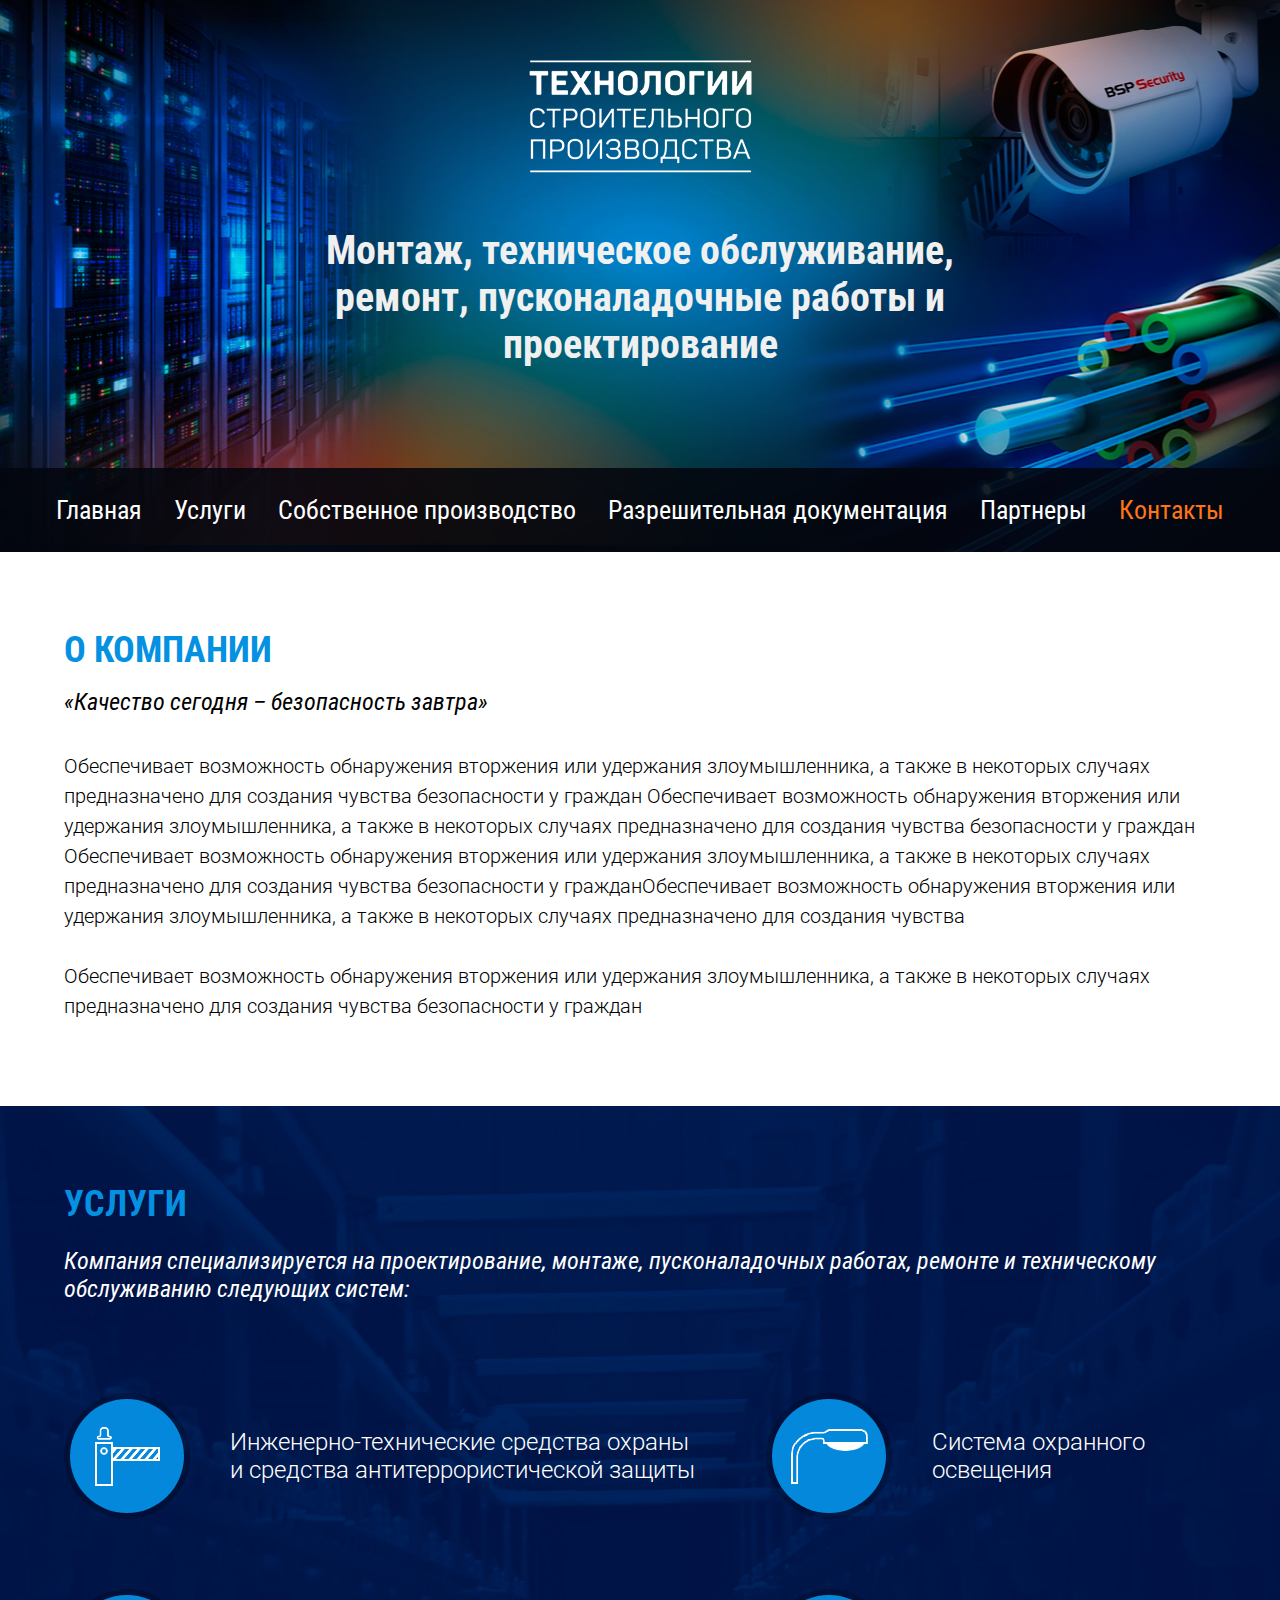
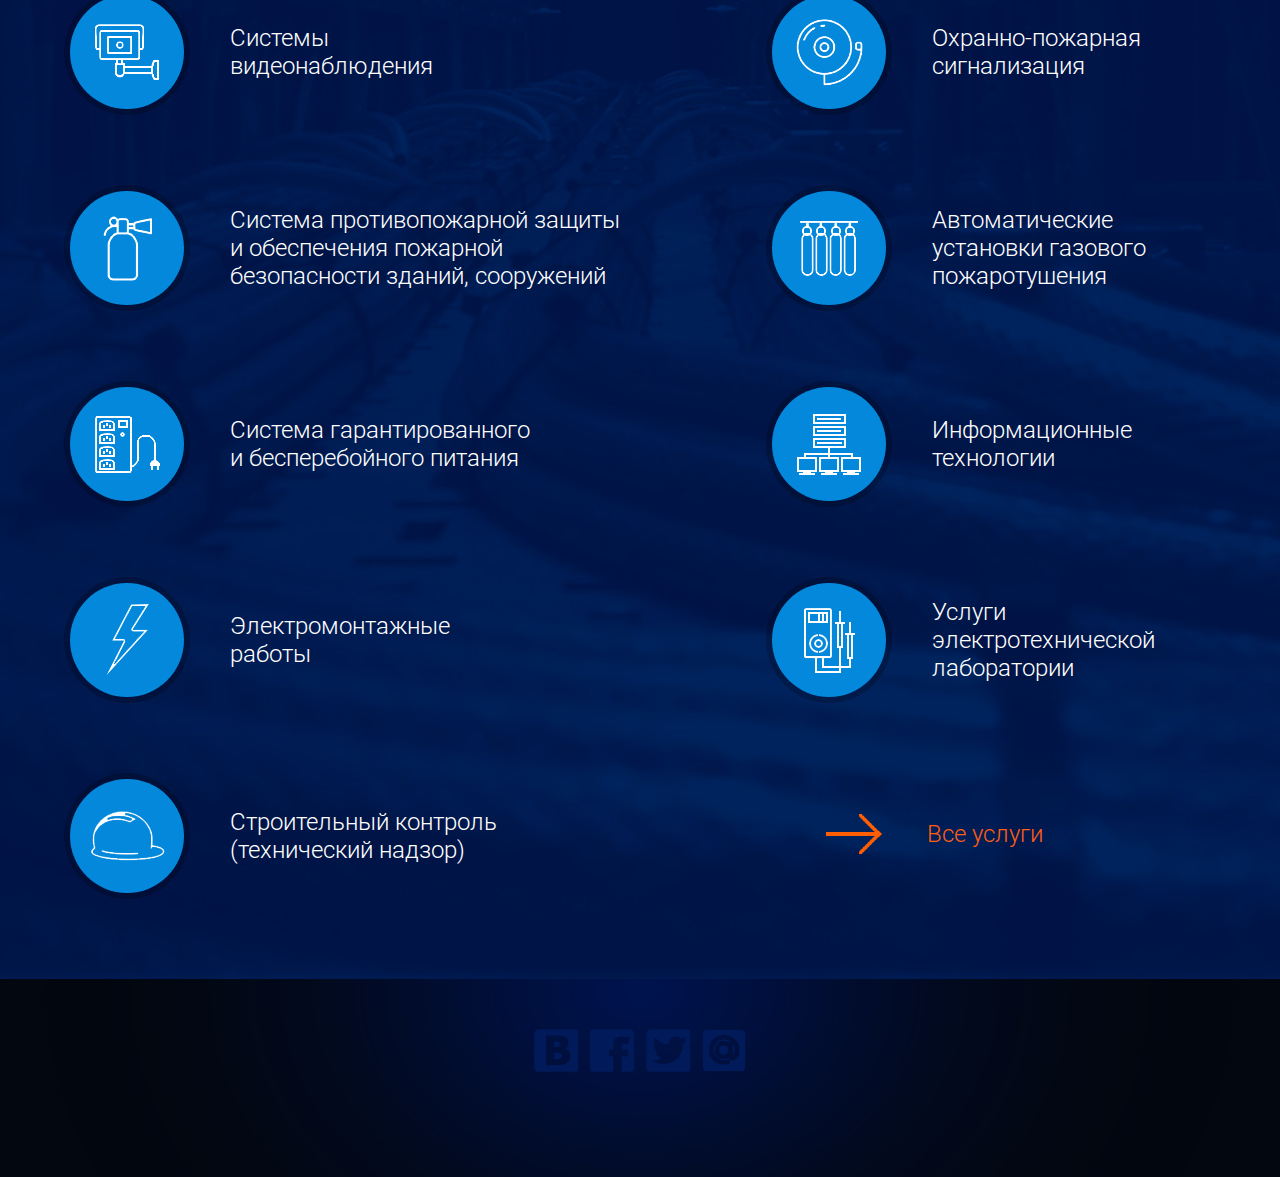
==== commit aff4c5f7: "pidorskie fixes" ====
--- a/index.html
+++ b/index.html
@@ -49,7 +49,7 @@
 <section class="container">
   <div class="about">
     <div class="container__inner">
-      <div class="title">О компании</div>
+      <h1>О компании</h1>
       <div class="about__quote">«Качество сегодня – безопасность завтра»</div>
       <p>
         Обеспечивает возможность обнаружения вторжения или удержания злоумышленника, а также в некоторых случаях
@@ -68,7 +68,7 @@
 
   <div class="services">
     <div class="container__inner">
-      <div class="title">Услуги</div>
+      <h1>Услуги</h1>
       <div class="services__quote">Компания специализируется на проектирование, монтаже, пусконаладочных
         работах, ремонте и техническому обслуживанию следующих систем:</div>
       <div class="services__items">
--- a/css/style.css
+++ b/css/style.css
@@ -70,7 +70,8 @@
 .container__inner{
     padding: 0 64px;
 }
-.title{
+h1{
+    margin: 0;
     font-family: 'RobotoCondensed-Bold', sans-serif;
     font-size: 36px;
     line-height: 1em;
@@ -359,7 +360,8 @@
 .template__content{
     margin-top: 55px;
 }
-.template__text{
+.template__content p{
+    margin: 0;
     font-family: 'Roboto-Light', sans-serif;
     font-size: 20px;
     line-height: 1.4em;
--- a/css/media.css
+++ b/css/media.css
@@ -12,6 +12,9 @@
         -webkit-background-size: cover;
         background-size: cover;
     }
+    .partners-item{
+        width: 33.3333333%;
+    }
 }
 @media (min-width: 320px) and (max-width: 767px){
     .container{
@@ -24,8 +27,6 @@
         background-image: url('../img/header-bg-mobile.jpg');
         background-position: center top;
         background-repeat:no-repeat;
-        -webkit-background-size: cover;
-        background-size: cover;
     }
     .header__mobile-menu{
         display: block;
@@ -70,10 +71,10 @@
         max-width: 100%;
     }
     .header__slogan{
-        margin: 70px 0 45px 0;
+        margin: 70px auto 45px auto;
         font-size: 22px;
     }
-    .title{
+    h1{
         font-size: 24px;
     }
     .about{
@@ -166,4 +167,25 @@
     .contacts-b{
         margin-bottom: 15px;
     }
+}
+@media (min-width: 320px) and (max-width: 767px) and (orientation: landscape){
+    .header__slogan{
+        max-width: 359px;
+    }
+    .services__items{
+        justify-content: space-around;
+        align-items: flex-start;
+    }
+    .services-item:nth-child(odd), .services-item:nth-child(even){
+        max-width: 42%;
+    }
+    div.services-item{
+        align-self:center;
+    }
+}
+@media (min-width: 320px) and (max-width: 767px) and (orientation: portrait){
+    .header{
+        -webkit-background-size: cover;
+        background-size: cover;
+    }
 }